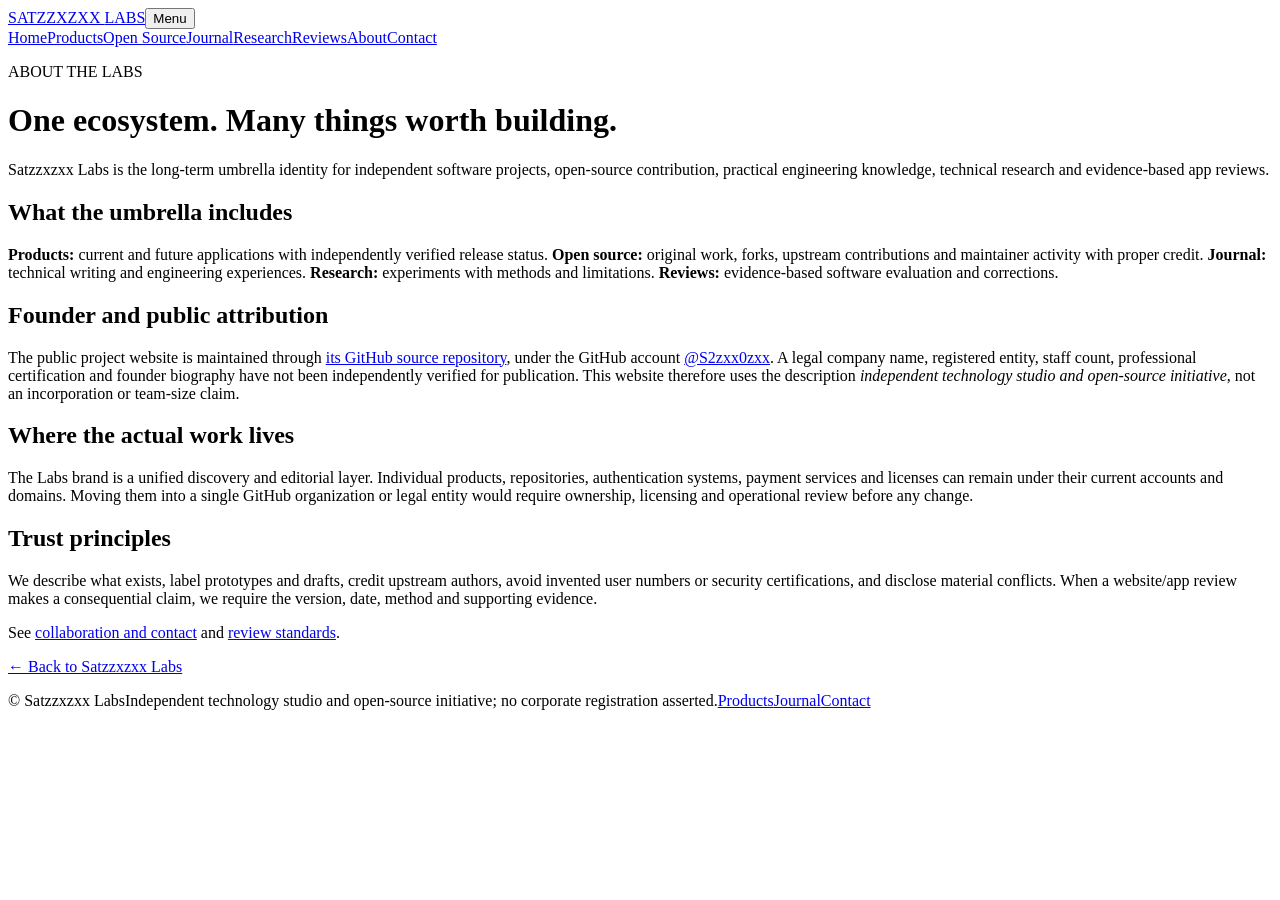
==== about/index.html @ 139f1cf9 "feat(labs): establish umbrella ecosystem and accountable publishing" ====
<!doctype html>
<html lang="en"><head><meta charset="utf-8"><meta name="viewport" content="width=device-width,initial-scale=1"><title>About our independent technology studio | Satzzxzxx Labs</title><meta name="description" content="Learn the purpose, boundaries and operating principles of Satzzxzxx Labs, an umbrella brand for products, technical research, contributions and publishing."><link rel="canonical" href="https://s2zxx0zxx.github.io/Satzzxzxx-Labs/about/"><meta name="robots" content="index,follow"><meta property="og:type" content="website"><meta property="og:site_name" content="Satzzxzxx Labs"><meta property="og:title" content="About our independent technology studio | Satzzxzxx Labs"><meta property="og:description" content="Learn the purpose, boundaries and operating principles of Satzzxzxx Labs, an umbrella brand for products, technical research, contributions and publishing."><meta property="og:url" content="https://s2zxx0zxx.github.io/Satzzxzxx-Labs/about/"><meta name="twitter:card" content="summary"><link rel="stylesheet" href="/Satzzxzxx-Labs/assets/style.css"><link rel="alternate" type="application/atom+xml" title="Satzzxzxx Labs Journal" href="/Satzzxzxx-Labs/feed.xml"></head>
<body><header class="nav"><a class="brand" href="/Satzzxzxx-Labs/">SATZZXZXX <span>LABS</span></a><button class="menu" aria-expanded="false" aria-controls="navlinks">Menu</button><nav id="navlinks"><a href="/Satzzxzxx-Labs/">Home</a><a href="/Satzzxzxx-Labs/products/">Products</a><a href="/Satzzxzxx-Labs/open-source/">Open Source</a><a href="/Satzzxzxx-Labs/blog/">Journal</a><a href="/Satzzxzxx-Labs/research/">Research</a><a href="/Satzzxzxx-Labs/reviews/">Reviews</a><a href="/Satzzxzxx-Labs/about/">About</a><a href="/Satzzxzxx-Labs/contact/">Contact</a></nav></header><main class="article"><p class="eyebrow">ABOUT THE LABS</p><h1>One ecosystem. Many things worth building.</h1><p>Satzzxzxx Labs is the long-term umbrella identity for independent software projects, open-source contribution, practical engineering knowledge, technical research and evidence-based app reviews.</p><section aria-label="What the umbrella includes"><h2>What the umbrella includes</h2><p><strong>Products:</strong> current and future applications with independently verified release status. <strong>Open source:</strong> original work, forks, upstream contributions and maintainer activity with proper credit. <strong>Journal:</strong> technical writing and engineering experiences. <strong>Research:</strong> experiments with methods and limitations. <strong>Reviews:</strong> evidence-based software evaluation and corrections.</p></section>
<section aria-label="Founder and public attribution"><h2>Founder and public attribution</h2><p>The public project website is maintained through <a href="https://github.com/S2zxx0zxx/Satzzxzxx-Labs" rel="noopener noreferrer">its GitHub source repository</a>, under the GitHub account <a href="https://github.com/S2zxx0zxx" rel="noopener noreferrer">@S2zxx0zxx</a>. A legal company name, registered entity, staff count, professional certification and founder biography have not been independently verified for publication. This website therefore uses the description <em>independent technology studio and open-source initiative</em>, not an incorporation or team-size claim.</p></section>
<section aria-label="Where the actual work lives"><h2>Where the actual work lives</h2><p>The Labs brand is a unified discovery and editorial layer. Individual products, repositories, authentication systems, payment services and licenses can remain under their current accounts and domains. Moving them into a single GitHub organization or legal entity would require ownership, licensing and operational review before any change.</p></section>
<section aria-label="Trust principles"><h2>Trust principles</h2><p>We describe what exists, label prototypes and drafts, credit upstream authors, avoid invented user numbers or security certifications, and disclose material conflicts. When a website/app review makes a consequential claim, we require the version, date, method and supporting evidence.</p><p>See <a href="/Satzzxzxx-Labs/contact/">collaboration and contact</a> and <a href="/Satzzxzxx-Labs/reviews/">review standards</a>.</p></section><p><a href="/Satzzxzxx-Labs/">← Back to Satzzxzxx Labs</a></p></main><footer><div class="wrap footer"><span>© <span id="year"></span> Satzzxzxx Labs</span><span>Independent technology studio and open-source initiative; no corporate registration asserted.</span><a href="/Satzzxzxx-Labs/products/">Products</a><a href="/Satzzxzxx-Labs/blog/">Journal</a><a href="/Satzzxzxx-Labs/contact/">Contact</a></div></footer><script src="/Satzzxzxx-Labs/assets/app.js" defer></script></body></html>
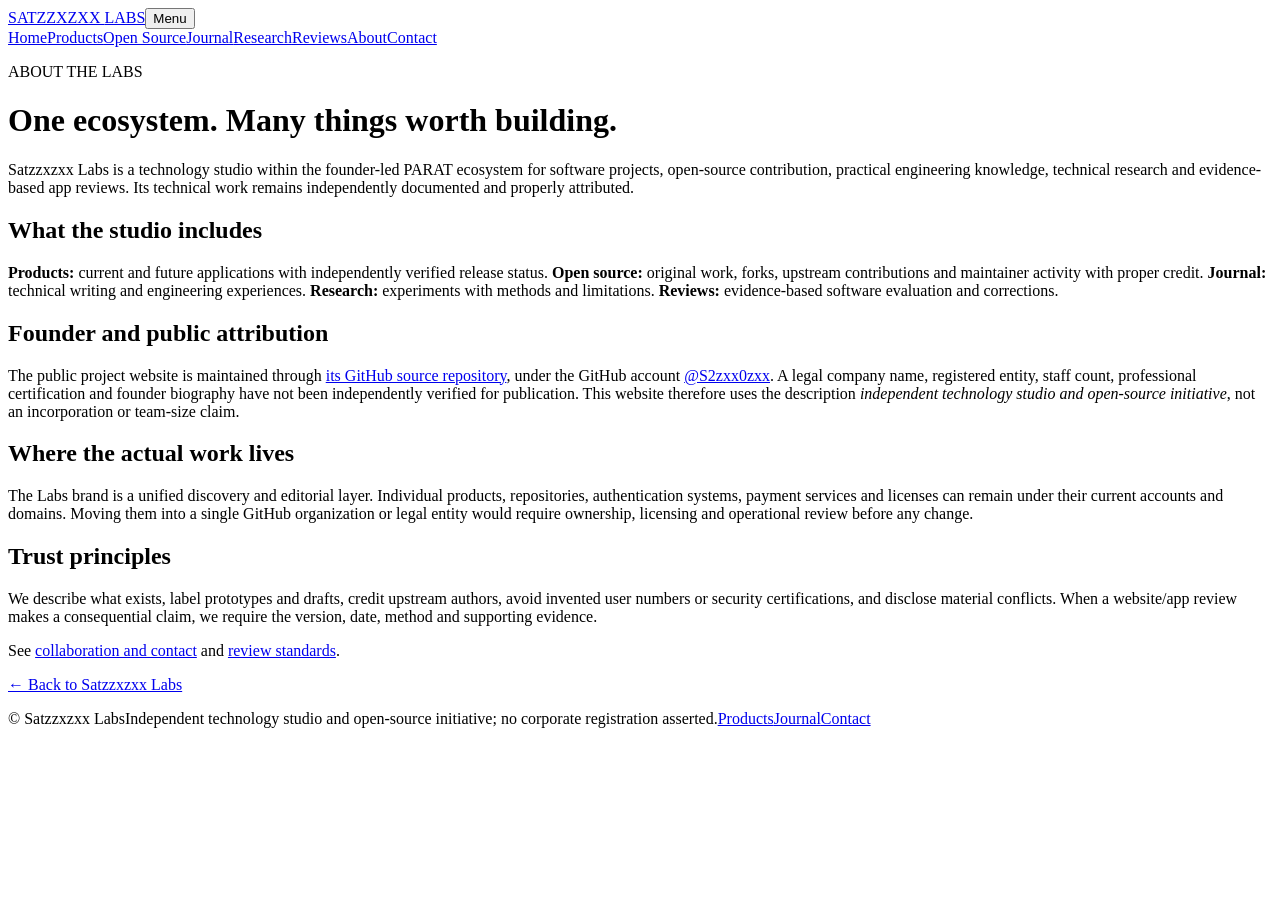
==== commit 5764f0d3: "Align Labs studio role under founder-led PARAT without broad rebranding" ====
--- a/about/index.html
+++ b/about/index.html
@@ -1,6 +1,6 @@
 <!doctype html>
-<html lang="en"><head><meta charset="utf-8"><meta name="viewport" content="width=device-width,initial-scale=1"><title>About our independent technology studio | Satzzxzxx Labs</title><meta name="description" content="Learn the purpose, boundaries and operating principles of Satzzxzxx Labs, an umbrella brand for products, technical research, contributions and publishing."><link rel="canonical" href="https://s2zxx0zxx.github.io/Satzzxzxx-Labs/about/"><meta name="robots" content="index,follow"><meta property="og:type" content="website"><meta property="og:site_name" content="Satzzxzxx Labs"><meta property="og:title" content="About our independent technology studio | Satzzxzxx Labs"><meta property="og:description" content="Learn the purpose, boundaries and operating principles of Satzzxzxx Labs, an umbrella brand for products, technical research, contributions and publishing."><meta property="og:url" content="https://s2zxx0zxx.github.io/Satzzxzxx-Labs/about/"><meta name="twitter:card" content="summary"><link rel="stylesheet" href="/Satzzxzxx-Labs/assets/style.css"><link rel="alternate" type="application/atom+xml" title="Satzzxzxx Labs Journal" href="/Satzzxzxx-Labs/feed.xml"></head>
-<body><header class="nav"><a class="brand" href="/Satzzxzxx-Labs/">SATZZXZXX <span>LABS</span></a><button class="menu" aria-expanded="false" aria-controls="navlinks">Menu</button><nav id="navlinks"><a href="/Satzzxzxx-Labs/">Home</a><a href="/Satzzxzxx-Labs/products/">Products</a><a href="/Satzzxzxx-Labs/open-source/">Open Source</a><a href="/Satzzxzxx-Labs/blog/">Journal</a><a href="/Satzzxzxx-Labs/research/">Research</a><a href="/Satzzxzxx-Labs/reviews/">Reviews</a><a href="/Satzzxzxx-Labs/about/">About</a><a href="/Satzzxzxx-Labs/contact/">Contact</a></nav></header><main class="article"><p class="eyebrow">ABOUT THE LABS</p><h1>One ecosystem. Many things worth building.</h1><p>Satzzxzxx Labs is the long-term umbrella identity for independent software projects, open-source contribution, practical engineering knowledge, technical research and evidence-based app reviews.</p><section aria-label="What the umbrella includes"><h2>What the umbrella includes</h2><p><strong>Products:</strong> current and future applications with independently verified release status. <strong>Open source:</strong> original work, forks, upstream contributions and maintainer activity with proper credit. <strong>Journal:</strong> technical writing and engineering experiences. <strong>Research:</strong> experiments with methods and limitations. <strong>Reviews:</strong> evidence-based software evaluation and corrections.</p></section>
+<html lang="en"><head><meta charset="utf-8"><meta name="viewport" content="width=device-width,initial-scale=1"><title>About our independent technology studio | Satzzxzxx Labs</title><meta name="description" content="Learn the purpose, boundaries and operating principles of Satzzxzxx Labs, a technology studio for products, research and open-source knowledge sharing."><link rel="canonical" href="https://s2zxx0zxx.github.io/Satzzxzxx-Labs/about/"><meta name="robots" content="index,follow"><meta property="og:type" content="website"><meta property="og:site_name" content="Satzzxzxx Labs"><meta property="og:title" content="About our independent technology studio | Satzzxzxx Labs"><meta property="og:description" content="Learn the purpose, boundaries and operating principles of Satzzxzxx Labs, a technology studio for products, research and open-source knowledge sharing."><meta property="og:url" content="https://s2zxx0zxx.github.io/Satzzxzxx-Labs/about/"><meta name="twitter:card" content="summary"><link rel="stylesheet" href="/Satzzxzxx-Labs/assets/style.css"><link rel="alternate" type="application/atom+xml" title="Satzzxzxx Labs Journal" href="/Satzzxzxx-Labs/feed.xml"></head>
+<body><header class="nav"><a class="brand" href="/Satzzxzxx-Labs/">SATZZXZXX <span>LABS</span></a><button class="menu" aria-expanded="false" aria-controls="navlinks">Menu</button><nav id="navlinks"><a href="/Satzzxzxx-Labs/">Home</a><a href="/Satzzxzxx-Labs/products/">Products</a><a href="/Satzzxzxx-Labs/open-source/">Open Source</a><a href="/Satzzxzxx-Labs/blog/">Journal</a><a href="/Satzzxzxx-Labs/research/">Research</a><a href="/Satzzxzxx-Labs/reviews/">Reviews</a><a href="/Satzzxzxx-Labs/about/">About</a><a href="/Satzzxzxx-Labs/contact/">Contact</a></nav></header><main class="article"><p class="eyebrow">ABOUT THE LABS</p><h1>One ecosystem. Many things worth building.</h1><p>Satzzxzxx Labs is a technology studio within the founder-led PARAT ecosystem for software projects, open-source contribution, practical engineering knowledge, technical research and evidence-based app reviews. Its technical work remains independently documented and properly attributed.</p><section aria-label="What the studio includes"><h2>What the studio includes</h2><p><strong>Products:</strong> current and future applications with independently verified release status. <strong>Open source:</strong> original work, forks, upstream contributions and maintainer activity with proper credit. <strong>Journal:</strong> technical writing and engineering experiences. <strong>Research:</strong> experiments with methods and limitations. <strong>Reviews:</strong> evidence-based software evaluation and corrections.</p></section>
 <section aria-label="Founder and public attribution"><h2>Founder and public attribution</h2><p>The public project website is maintained through <a href="https://github.com/S2zxx0zxx/Satzzxzxx-Labs" rel="noopener noreferrer">its GitHub source repository</a>, under the GitHub account <a href="https://github.com/S2zxx0zxx" rel="noopener noreferrer">@S2zxx0zxx</a>. A legal company name, registered entity, staff count, professional certification and founder biography have not been independently verified for publication. This website therefore uses the description <em>independent technology studio and open-source initiative</em>, not an incorporation or team-size claim.</p></section>
 <section aria-label="Where the actual work lives"><h2>Where the actual work lives</h2><p>The Labs brand is a unified discovery and editorial layer. Individual products, repositories, authentication systems, payment services and licenses can remain under their current accounts and domains. Moving them into a single GitHub organization or legal entity would require ownership, licensing and operational review before any change.</p></section>
 <section aria-label="Trust principles"><h2>Trust principles</h2><p>We describe what exists, label prototypes and drafts, credit upstream authors, avoid invented user numbers or security certifications, and disclose material conflicts. When a website/app review makes a consequential claim, we require the version, date, method and supporting evidence.</p><p>See <a href="/Satzzxzxx-Labs/contact/">collaboration and contact</a> and <a href="/Satzzxzxx-Labs/reviews/">review standards</a>.</p></section><p><a href="/Satzzxzxx-Labs/">← Back to Satzzxzxx Labs</a></p></main><footer><div class="wrap footer"><span>© <span id="year"></span> Satzzxzxx Labs</span><span>Independent technology studio and open-source initiative; no corporate registration asserted.</span><a href="/Satzzxzxx-Labs/products/">Products</a><a href="/Satzzxzxx-Labs/blog/">Journal</a><a href="/Satzzxzxx-Labs/contact/">Contact</a></div></footer><script src="/Satzzxzxx-Labs/assets/app.js" defer></script></body></html>
